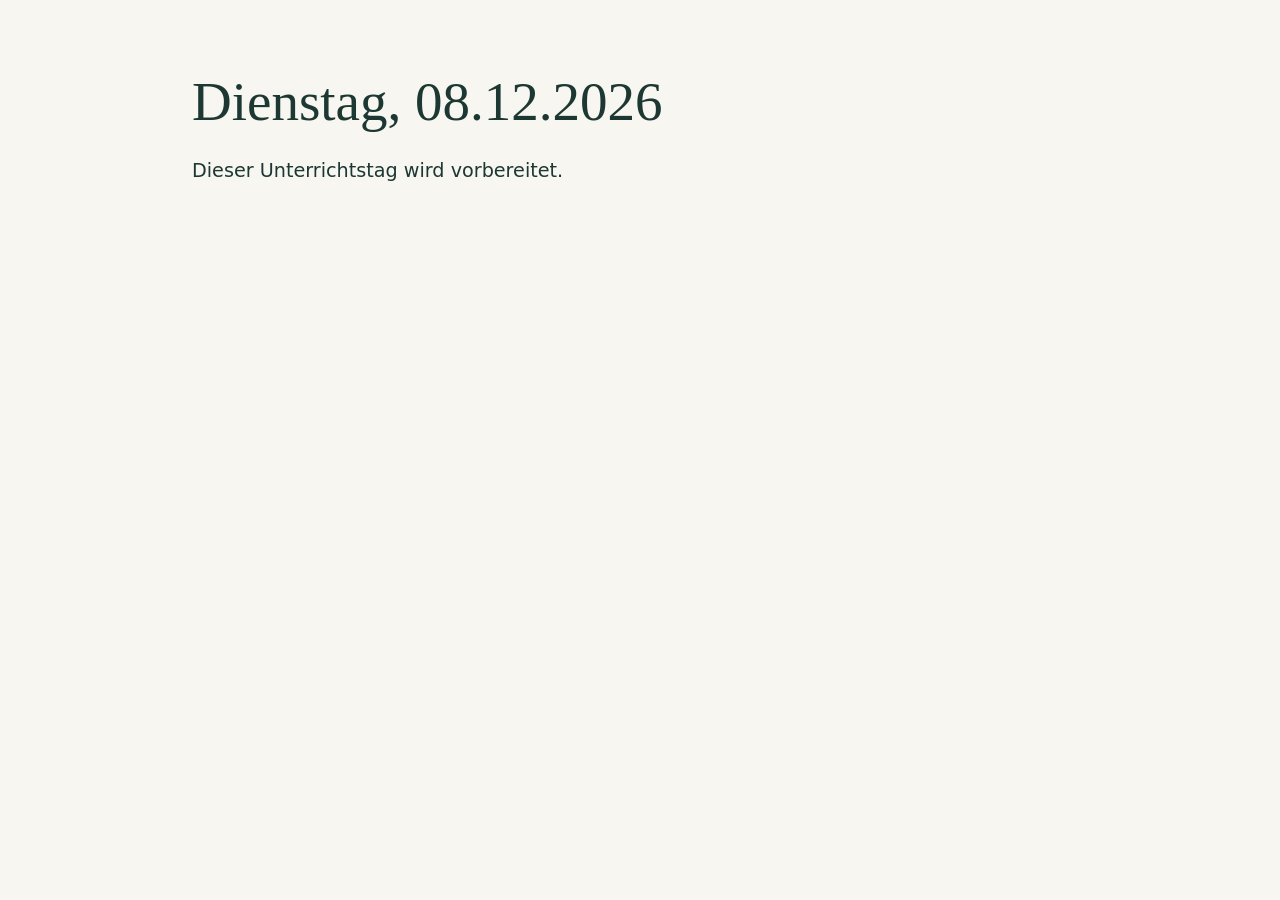
==== module/08-12/index.html @ c1e5ce6a "Verbinde die Unterrichtstage über eine gemeinsame, versionsabhängige Tagesauswahl" ====
<!doctype html>
<html lang="de">
<head>
  <meta charset="utf-8">
  <meta name="viewport" content="width=device-width, initial-scale=1">
  <title>Dienstag, 08.12.2026</title>
  <style>
    :root { color-scheme: light; color: #1d3833; background: #f7f6f0; }
    body { max-width: 56rem; margin: auto; padding: clamp(24px, 6vw, 72px) 5vw; }
    h1 { margin: 0 0 .45em; font: normal clamp(30px, 5vw, 55px)/1.1 Georgia, serif; }
    p { margin: 0; font: 1.2rem/1.5 system-ui, sans-serif; }
  </style>
</head>
<body>
  <main><h1>Dienstag, 08.12.2026</h1><p>Dieser Unterrichtstag wird vorbereitet.</p></main>
</body>
</html>
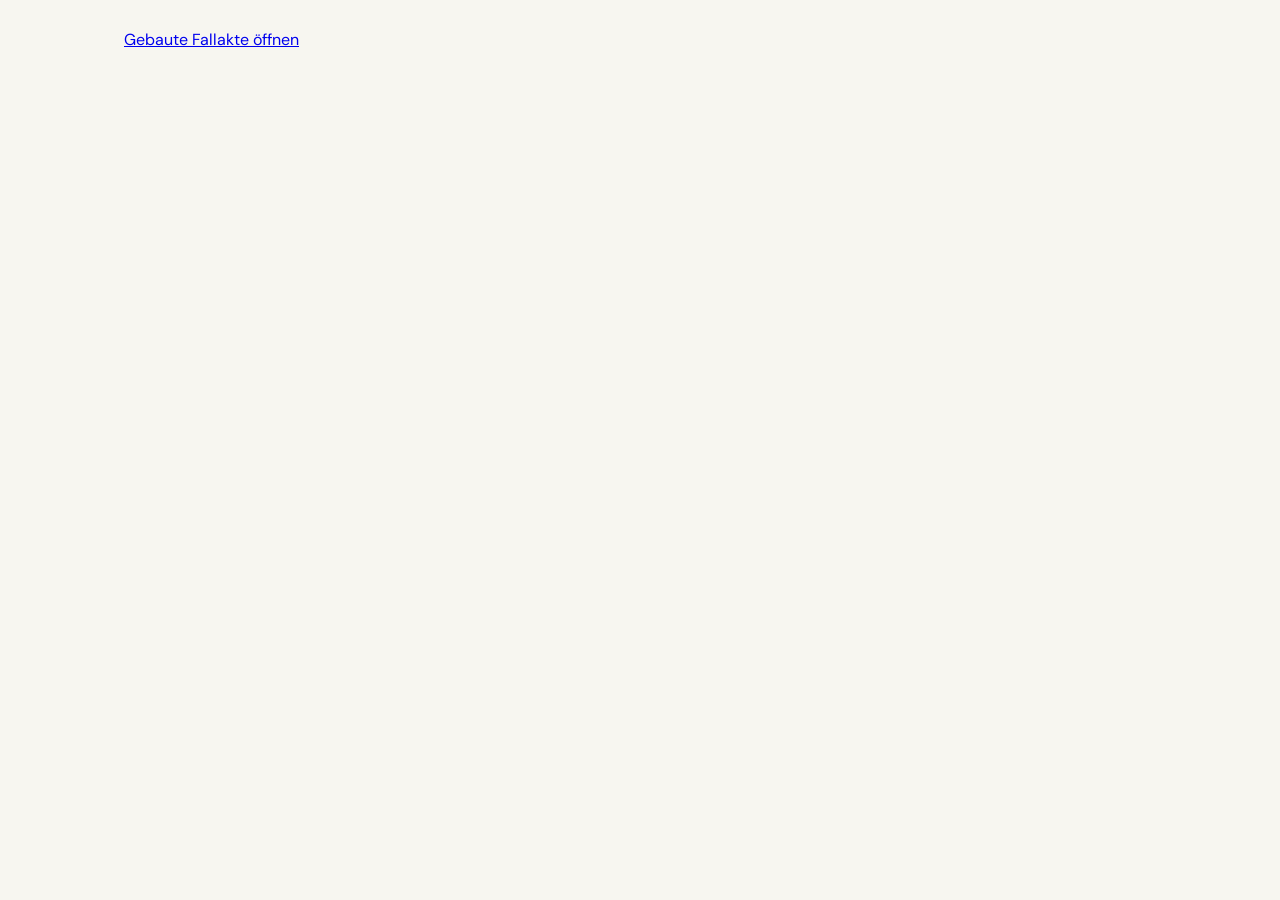
==== commit 3b895d66: "Erarbeite Lauras vier Nachrichten mit Belegen, Hilfen und eigenem Urteil" ====
--- a/module/08-12/index.html
+++ b/module/08-12/index.html
@@ -3,15 +3,14 @@
 <head>
   <meta charset="utf-8">
   <meta name="viewport" content="width=device-width, initial-scale=1">
-  <title>Dienstag, 08.12.2026</title>
-  <style>
-    :root { color-scheme: light; color: #1d3833; background: #f7f6f0; }
-    body { max-width: 56rem; margin: auto; padding: clamp(24px, 6vw, 72px) 5vw; }
-    h1 { margin: 0 0 .45em; font: normal clamp(30px, 5vw, 55px)/1.1 Georgia, serif; }
-    p { margin: 0; font: 1.2rem/1.5 system-ui, sans-serif; }
-  </style>
+  <title>Lauras Nachrichten · Dienstag, 08.12.2026</title>
+  <link rel="stylesheet" href="nachrichten.css">
 </head>
 <body>
-  <main><h1>Dienstag, 08.12.2026</h1><p>Dieser Unterrichtstag wird vorbereitet.</p></main>
+  <nav id="local" aria-label="Navigation" hidden></nav>
+  <main id="page"></main>
+  <script type="application/json" id="material"></script>
+  <script src="../../app/ui.js"></script>
+  <script src="nachrichten.js"></script>
 </body>
 </html>
--- a/module/08-12/nachrichten.css
+++ b/module/08-12/nachrichten.css
@@ -0,0 +1,52 @@
+@font-face{font-family:"DM Sans";src:url(../../assets/dmsans.ttf)}
+@font-face{font-family:"DM Serif Text";src:url(../../assets/dmseriftext.ttf)}
+:root{color-scheme:light;font:100%/1.45 "DM Sans",system-ui,sans-serif;color:#233e34;background:#f7f6f0}
+*{box-sizing:border-box}
+[hidden]{display:none!important}
+body{margin:0}
+main,nav{width:min(100%,68rem);margin:auto;padding:clamp(.8rem,2.4vw,1.75rem)}
+nav,.row,.levels,.options,.tools,.help-list{display:flex;flex-wrap:wrap;align-items:center;gap:.5rem}
+nav{padding-block:.4rem;background:#fffef9}
+h1,h2,h3,p,blockquote{margin:0}
+h1,.question{font:normal clamp(1.7rem,4vw,2.75rem)/1.13 "DM Serif Text",Georgia,serif;letter-spacing:-.025em}
+h2{font-size:1.18rem;line-height:1.3}
+h3,legend{font-size:1.04rem;font-weight:700}
+section,article,details,fieldset{min-width:0}
+button,summary,textarea{font:inherit;color:inherit}
+button,summary{cursor:pointer;touch-action:manipulation}
+button{min-height:44px;max-width:100%;border:1px solid #a3b1a5;border-radius:.65rem;background:#fffef9;padding:.52rem .85rem;line-height:1.28;text-align:left;overflow-wrap:anywhere}
+button:hover,summary:hover{background:#eef2e9}
+button:focus-visible,summary:focus-visible,textarea:focus-visible{outline:3px solid #9b4c24;outline-offset:2px}
+button[aria-pressed=true],.primary{background:#285441;color:white;border-color:#285441}
+.primary:hover,button[aria-pressed=true]:hover{background:#1c4232}
+main>*+*,.stack>*+*{margin-top:.8rem}
+.eyebrow,.line-label{font-size:.9rem;font-weight:700;color:#52665a}
+header.hero{display:grid;grid-template-columns:4.4rem 1fr;align-items:center;gap:1rem;border-top:2px solid #315746;padding-top:1rem}
+.portrait{width:100%;aspect-ratio:1;border-radius:50%;object-fit:cover}
+.date{font:600 .95rem/1.25 "DM Sans",sans-serif;color:#52665a}
+.intro,.panel,.group,.notice{background:#fffef9;border:1px solid #c0cabe;border-radius:.85rem;padding:clamp(.75rem,1.7vw,1.12rem)}
+.intro{background:#edf1e7}
+.intro summary{font-weight:700}
+summary{min-height:44px;align-content:center;padding:.3rem 0}
+.groups,.work{display:grid;grid-template-columns:1fr 1fr;gap:.85rem;align-items:start}
+.group{display:grid;gap:.65rem}
+.group .person+.person{border-top:1px solid #d9dfd5;padding-top:.6rem}
+.section-link{display:block;width:100%;margin-top:.35rem}
+.work{grid-template-columns:minmax(0,.83fr) minmax(0,1.17fr)}
+.work aside{border-top:3px solid #b87951}
+.work article{border-top:3px solid #416751}
+.lines{list-style:none;margin:.45rem 0 0;padding:0}
+.lines li{display:flex;align-items:baseline;gap:.65rem;padding:.3rem 0}
+.lines b{flex:none;width:1.5em;color:#4a6152;font-size:.9rem}
+fieldset{margin:0;padding:0;border:0}
+legend{margin:0 0 .35rem}
+.options{align-items:stretch;flex-direction:column}
+.category-grid{display:grid;grid-template-columns:repeat(2,minmax(0,1fr));gap:.45rem}
+.category-grid small{display:block;font-size:.9em;margin-top:.15rem}
+.note{border-left:3px solid #a86a39;background:#fbf1df;padding:.55rem .8rem}
+.feedback{border-left:3px solid #497653;background:#edf4e9;padding:.55rem .8rem}
+.retry{border-color:#aa5943;background:#fbede5}
+.small{font-size:.94rem}
+textarea{width:100%;min-height:4.5rem;border:1px solid #83978b;border-radius:.5rem;padding:.6rem;background:white}
+.sources{color:#51655a;font-size:.9rem}
+@media(max-width:43rem){.work,.groups{grid-template-columns:1fr}.work{gap:.6rem}main>*+*,.stack>*+*{margin-top:.6rem}.panel{padding:.75rem}}
